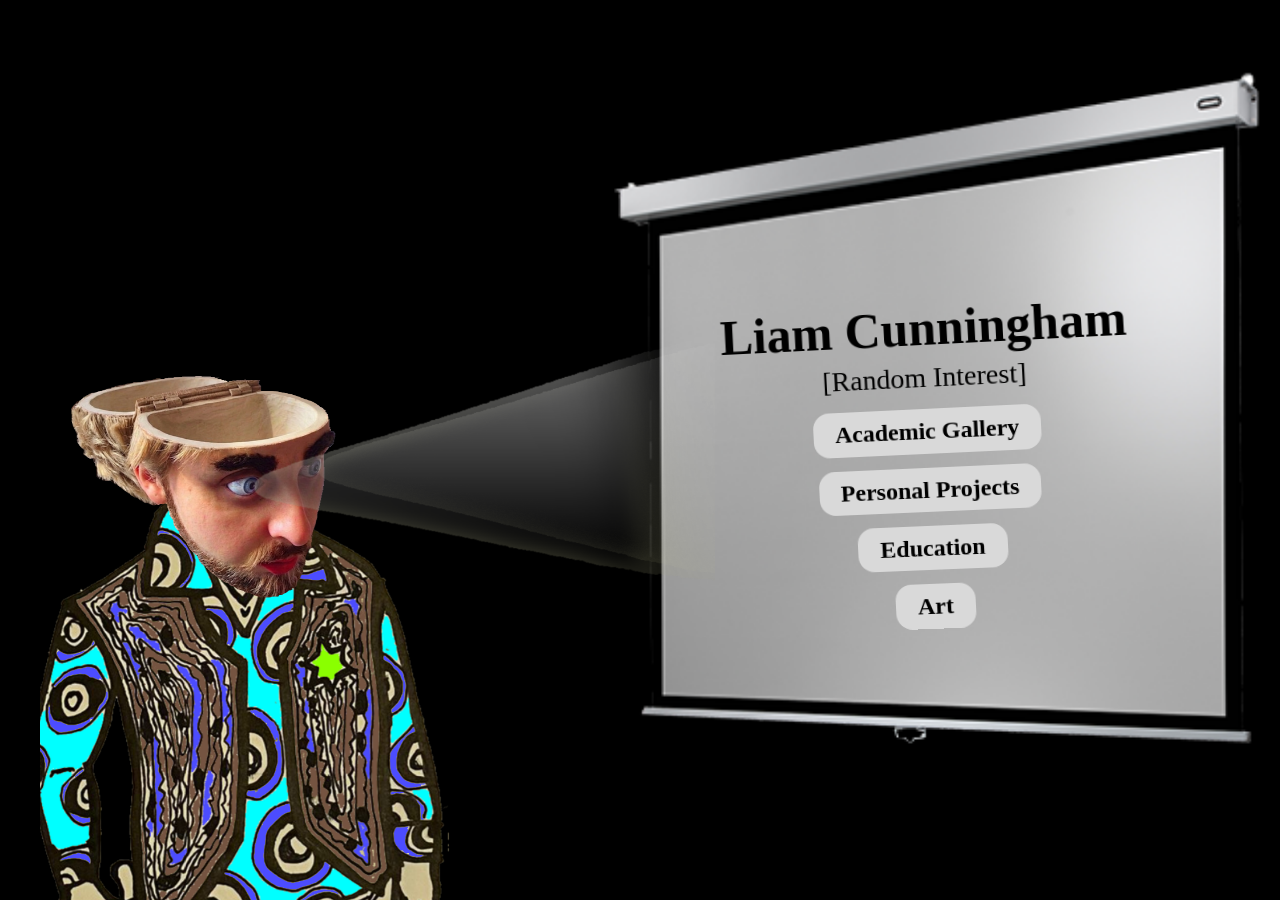
==== index.html @ 1904481e "Build academic gallery prototype" ====
<!DOCTYPE html>
<html lang="en">
<head>
  <meta charset="UTF-8">
  <meta name="viewport" content="width=device-width, initial-scale=1.0">
  <title>Homepage</title>
  <link rel="stylesheet" href="styles.css">
</head>
<body>
  <main class="viewport" aria-label="Homepage artwork composition">
    <div class="stage">
      <section class="screen-menu" aria-label="Projector screen menu">
        <h1 class="screen-title">Liam Cunningham</h1>
        <p class="screen-subtitle">[Random Interest]</p>
        <nav class="screen-links" aria-label="Site sections">
          <a class="screen-link" href="academic-gallery.html">Academic Gallery</a>
          <a class="screen-link" href="#">Personal Projects</a>
          <a class="screen-link" href="#">Education</a>
          <a class="screen-link" href="#">Art</a>
        </nav>
      </section>
      <img class="avatar" src="avatar.png" alt="">
      <img class="hamster-wheel" src="hamsterwheel.gif" alt="">
      <img class="screen" src="projectorscreen.png" alt="">
    </div>
  </main>
</body>
</html>
---- styles.css ----
* {
  box-sizing: border-box;
}

html,
body {
  margin: 0;
  min-height: 100%;
  background: #000;
}

body {
  overflow: hidden;
  font-family: Georgia, serif;
  color: #fff;
}

.viewport {
  position: relative;
  width: 100vw;
  height: 100vh;
  overflow: hidden;
  background: #000;
}

.stage {
  position: absolute;
  top: 50%;
  left: 50%;
  width: 1920px;
  height: 1080px;
  transform: translate(-50%, -50%);
  overflow: hidden;
}

.avatar,
.hamster-wheel,
.screen {
  position: absolute;
  display: block;
  user-select: none;
  -webkit-user-drag: none;
}

.screen {
  z-index: 0;
}

.screen-menu {
  z-index: 1;
}

.avatar,
.hamster-wheel {
  z-index: 2;
}

.screen-menu {
  position: absolute;
  left: 960px;
  top: 392px;
  width: 560px;
  color: #000;
  text-align: center;
  transform-origin: top center;
  transform: perspective(1200px) rotateX(0deg) rotateY(-3deg) rotateZ(-3deg);
}

.screen-title {
  margin: 0;
  font-size: 50px;
  line-height: 1.05;
  font-weight: 700;
  white-space: nowrap;
}

.screen-subtitle {
  margin: 8px 0 16px;
  font-size: 28px;
  line-height: 1.1;
}

.screen-links {
  display: flex;
  flex-direction: column;
  align-items: center;
  gap: 14px;
}

.screen-link {
  display: inline-block;
  min-width: 0;
  padding: 9px 22px;
  border-radius: 16px;
  background: #d9d9d9;
  color: #000;
  font-size: 24px;
  line-height: 1.1;
  font-weight: 700;
  text-decoration: none;
}

.avatar {
  left: 360px;
  top: 430px;
  width: 675px;
  height: auto;
}

.hamster-wheel {
  left: 467px;
  top: 363px;
  width: 170px;
  height: auto;
  border-radius: 50%;
}

.screen {
  left: 578px;
  top: 118px;
  width: 1371px;
  height: auto;
}
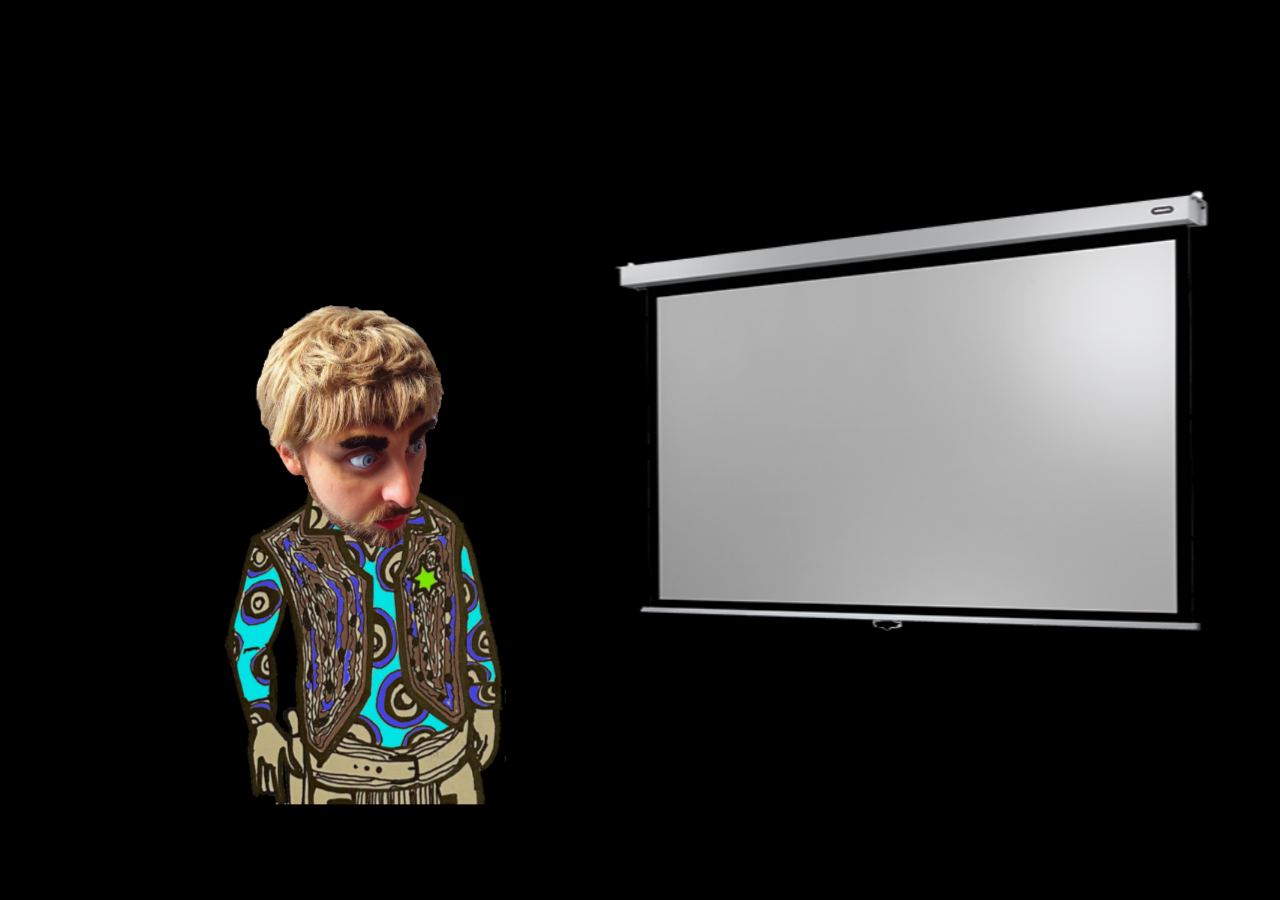
==== commit 97c291d0: "Update homepage animation and projector" ====
--- a/index.html
+++ b/index.html
@@ -5,22 +5,30 @@
   <meta name="viewport" content="width=device-width, initial-scale=1.0">
   <title>Homepage</title>
   <link rel="stylesheet" href="styles.css">
+  <script src="index.js" defer></script>
 </head>
 <body>
   <main class="viewport" aria-label="Homepage artwork composition">
     <div class="stage">
-      <section class="screen-menu" aria-label="Projector screen menu">
-        <h1 class="screen-title">Liam Cunningham</h1>
-        <p class="screen-subtitle">[Random Interest]</p>
-        <nav class="screen-links" aria-label="Site sections">
-          <a class="screen-link" href="academic-gallery.html">Academic Gallery</a>
-          <a class="screen-link" href="#">Personal Projects</a>
-          <a class="screen-link" href="#">Education</a>
-          <a class="screen-link" href="#">Art</a>
+      <div class="cowboy-figure" aria-hidden="true">
+        <img class="cowboy-layer cowboy-body" src="homeAnimation/cowboyBody.png" alt="">
+        <img class="cowboy-layer cowboy-head cowboy-head--still is-active" src="homeAnimation/L1_rightup-cutout.png" alt="">
+        <img class="cowboy-layer cowboy-head cowboy-head--opening" data-src="homeAnimation/openingHammy.gif" alt="">
+        <img class="cowboy-layer cowboy-head cowboy-head--hold" src="homeAnimation/openingHammy-hold.png" alt="">
+        <img class="cowboy-layer cowboy-head cowboy-head--final" data-src="homeAnimation/hammyHead.gif" alt="">
+        <img class="cowboy-layer cowboy-beams" src="homeAnimation/eyeBeams%20(1).png" alt="">
+      </div>
+      <section class="screen-content" aria-label="Projector screen menu">
+        <img class="screen-content-image" src="homeAnimation/projectorContent.png" alt="">
+        <div class="screen-status-box" aria-hidden="true">
+          <span class="screen-status-text">Work in</span>
+        </div>
+        <nav class="screen-hotspots" aria-label="Site sections">
+          <a class="screen-hotspot screen-hotspot--gallery" href="academic-gallery.html">Academic Gallery</a>
+          <a class="screen-hotspot screen-hotspot--projects" href="personal-projects.html">Personal Projects</a>
+          <a class="screen-hotspot screen-hotspot--education" href="education.html">Education</a>
         </nav>
       </section>
-      <img class="avatar" src="avatar.png" alt="">
-      <img class="hamster-wheel" src="hamsterwheel.gif" alt="">
       <img class="screen" src="projectorscreen.png" alt="">
     </div>
   </main>
--- a/styles.css
+++ b/styles.css
@@ -1,5 +1,46 @@
 * {
   box-sizing: border-box;
+}
+
+:root {
+  --scene-width: 1949px;
+  --scene-height: 1116px;
+  --scene-scale: 1;
+  --projector-screen-left: 712px;
+  --projector-screen-top: 118px;
+  --projector-screen-width: 1371px;
+  --projector-screen-scale-x: 1.4;
+  --projector-screen-scale-y: 1;
+  --projector-screen-rotate-x: 0deg;
+  --projector-screen-rotate-y: 0deg;
+  --projector-screen-rotate-z: 0deg;
+  --projector-content-left: 1014px;
+  --projector-content-top: 330px;
+  --projector-content-width: 700px;
+  --projector-content-scale-x: 1.09;
+  --projector-content-scale-y: 1.03;
+  --projector-content-rotate-x: 4.8deg;
+  --projector-content-rotate-y: -10.9deg;
+  --projector-content-rotate-z: -1.7deg;
+  --cowboy-figure-left: 340px;
+  --cowboy-figure-top: 430px;
+  --cowboy-figure-width: 696px;
+  --cowboy-figure-height: 686px;
+  --cowboy-still-left: -6px;
+  --cowboy-still-top: -103px;
+  --cowboy-still-width: 400px;
+  --cowboy-opening-left: -6px;
+  --cowboy-opening-top: -103px;
+  --cowboy-opening-width: 400px;
+  --cowboy-hold-left: -6px;
+  --cowboy-hold-top: -103px;
+  --cowboy-hold-width: 400px;
+  --cowboy-final-left: -6px;
+  --cowboy-final-top: -103px;
+  --cowboy-final-width: 400px;
+  --cowboy-beams-left: -10px;
+  --cowboy-beams-top: -4px;
+  --cowboy-beams-width: 708px;
 }
 
 html,
@@ -27,9 +68,10 @@
   position: absolute;
   top: 50%;
   left: 50%;
-  width: 1920px;
-  height: 1080px;
-  transform: translate(-50%, -50%);
+  width: var(--scene-width);
+  height: var(--scene-height);
+  transform: translate(-50%, -50%) scale(var(--scene-scale));
+  transform-origin: center center;
   overflow: hidden;
 }
 
@@ -46,78 +88,188 @@
   z-index: 0;
 }
 
-.screen-menu {
+.screen-content {
   z-index: 1;
 }
 
-.avatar,
-.hamster-wheel {
+.cowboy-figure {
   z-index: 2;
 }
 
-.screen-menu {
-  position: absolute;
-  left: 960px;
-  top: 392px;
-  width: 560px;
-  color: #000;
-  text-align: center;
+.screen-content {
+  position: absolute;
+  left: var(--projector-content-left);
+  top: var(--projector-content-top);
+  width: var(--projector-content-width);
+  opacity: 0;
+  visibility: hidden;
+  pointer-events: none;
   transform-origin: top center;
-  transform: perspective(1200px) rotateX(0deg) rotateY(-3deg) rotateZ(-3deg);
-}
-
-.screen-title {
-  margin: 0;
-  font-size: 50px;
-  line-height: 1.05;
-  font-weight: 700;
+  transform:
+    perspective(1200px)
+    rotateX(var(--projector-content-rotate-x))
+    rotateY(var(--projector-content-rotate-y))
+    rotateZ(var(--projector-content-rotate-z))
+    scaleX(var(--projector-content-scale-x))
+    scaleY(var(--projector-content-scale-y));
+  transition: opacity 35ms linear;
+}
+
+.screen-content.is-projecting {
+  visibility: visible;
+  pointer-events: auto;
+}
+
+.screen-content-image {
+  display: block;
+  width: 100%;
+  height: auto;
+  user-select: none;
+  -webkit-user-drag: none;
+}
+
+.screen-status-box {
+  position: absolute;
+  left: 31.5%;
+  top: 23.9%;
+  width: 36.7%;
+  height: 9.8%;
+  display: flex;
+  align-items: center;
+  justify-content: center;
+  pointer-events: none;
+}
+
+.screen-status-text {
+  color: #fff;
+  font-family: "Courier New", monospace;
+  font-size: 34px;
+  font-weight: 400;
+  letter-spacing: 0.02em;
+  line-height: 1;
   white-space: nowrap;
 }
 
-.screen-subtitle {
-  margin: 8px 0 16px;
-  font-size: 28px;
-  line-height: 1.1;
-}
-
-.screen-links {
-  display: flex;
-  flex-direction: column;
-  align-items: center;
-  gap: 14px;
-}
-
-.screen-link {
-  display: inline-block;
-  min-width: 0;
-  padding: 9px 22px;
-  border-radius: 16px;
-  background: #d9d9d9;
-  color: #000;
-  font-size: 24px;
-  line-height: 1.1;
-  font-weight: 700;
+.screen-hotspot {
+  position: absolute;
+  left: 13%;
+  width: 74%;
+  border-radius: 999px;
+  color: transparent;
   text-decoration: none;
-}
-
-.avatar {
-  left: 360px;
-  top: 430px;
-  width: 675px;
-  height: auto;
-}
-
-.hamster-wheel {
-  left: 467px;
-  top: 363px;
-  width: 170px;
-  height: auto;
-  border-radius: 50%;
+  outline: none;
+}
+
+.screen-hotspot--gallery {
+  top: 51.2%;
+  height: 11%;
+}
+
+.screen-hotspot--projects {
+  top: 65.8%;
+  height: 11%;
+}
+
+.screen-hotspot--education {
+  top: 80.4%;
+  height: 10%;
+}
+
+.screen-hotspot:hover,
+.screen-hotspot:focus-visible {
+  box-shadow: inset 0 0 0 3px rgba(255, 255, 255, 0.3);
+}
+
+.cowboy-figure {
+  position: absolute;
+  left: var(--cowboy-figure-left);
+  top: var(--cowboy-figure-top);
+  width: var(--cowboy-figure-width);
+  height: var(--cowboy-figure-height);
+}
+
+.cowboy-layer {
+  position: absolute;
+  display: block;
+  user-select: none;
+  -webkit-user-drag: none;
+  pointer-events: none;
+}
+
+.cowboy-body,
+.cowboy-beams {
+  inset: 0;
+  width: 100%;
+  height: 100%;
+  object-fit: contain;
+}
+
+.cowboy-body {
+  z-index: 1;
+}
+
+.cowboy-head {
+  opacity: 0;
+  z-index: 2;
+}
+
+.cowboy-head.is-active {
+  opacity: 1;
+}
+
+.cowboy-head--still,
+.cowboy-head--opening,
+.cowboy-head--hold {
+  height: auto;
+}
+
+.cowboy-head--still {
+  left: var(--cowboy-still-left);
+  top: var(--cowboy-still-top);
+  width: var(--cowboy-still-width);
+}
+
+.cowboy-head--opening {
+  left: var(--cowboy-opening-left);
+  top: var(--cowboy-opening-top);
+  width: var(--cowboy-opening-width);
+}
+
+.cowboy-head--hold {
+  left: var(--cowboy-hold-left);
+  top: var(--cowboy-hold-top);
+  width: var(--cowboy-hold-width);
+}
+
+.cowboy-head--final {
+  left: var(--cowboy-final-left);
+  top: var(--cowboy-final-top);
+  width: var(--cowboy-final-width);
+  height: auto;
+}
+
+.cowboy-beams {
+  left: var(--cowboy-beams-left);
+  top: var(--cowboy-beams-top);
+  width: var(--cowboy-beams-width);
+  height: auto;
+  z-index: 3;
+  opacity: 0;
+  filter: brightness(1.08);
+  transition: opacity 35ms linear;
 }
 
 .screen {
-  left: 578px;
-  top: 118px;
-  width: 1371px;
-  height: auto;
-}
+  left: var(--projector-screen-left);
+  top: var(--projector-screen-top);
+  width: var(--projector-screen-width);
+  height: auto;
+  transform-origin: center center;
+  transform:
+    perspective(1400px)
+    rotateX(var(--projector-screen-rotate-x))
+    rotateY(var(--projector-screen-rotate-y))
+    rotateZ(var(--projector-screen-rotate-z))
+    scaleX(var(--projector-screen-scale-x))
+    scaleY(var(--projector-screen-scale-y));
+}
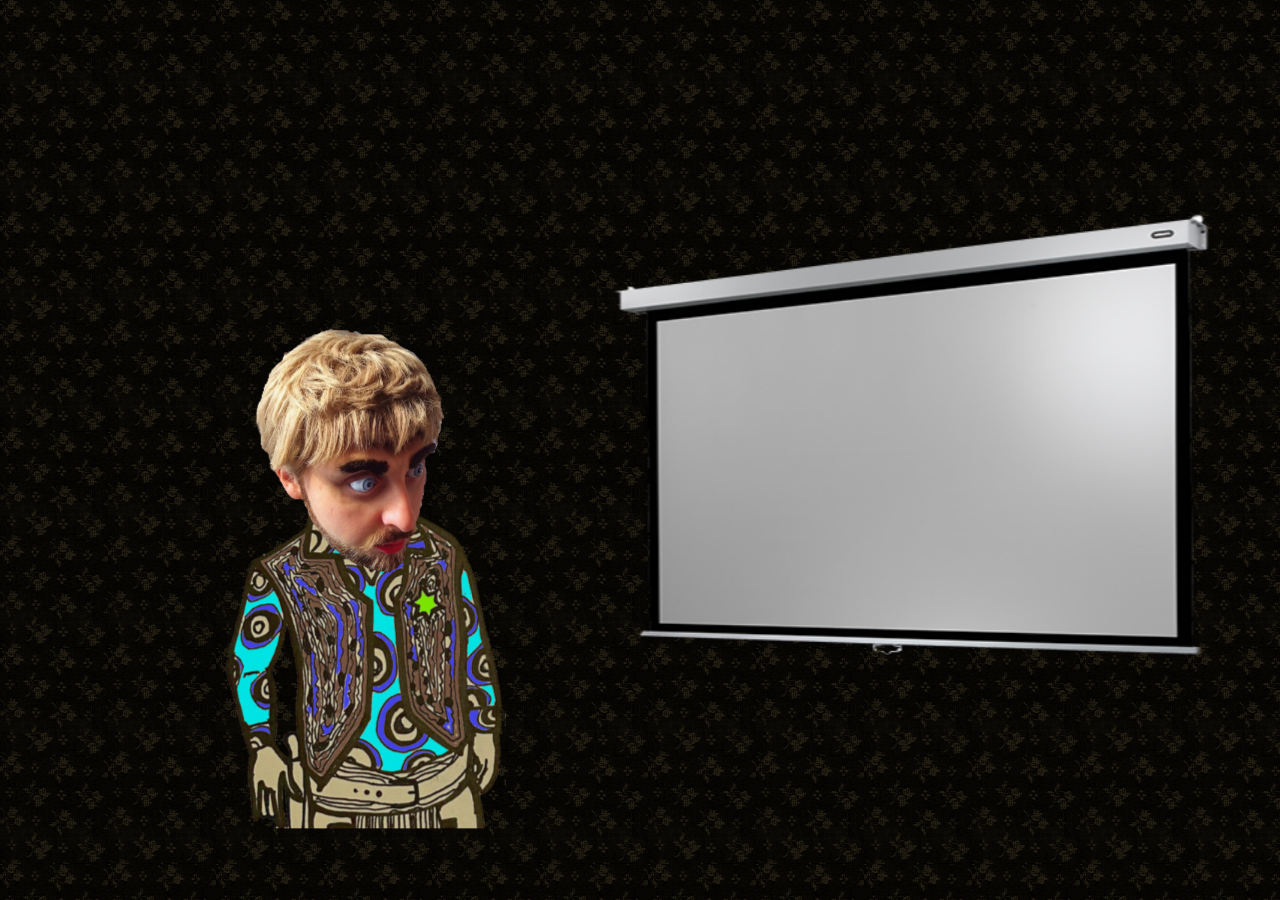
==== commit 873d8245: "Update homepage and gallery interactions" ====
--- a/index.html
+++ b/index.html
@@ -21,12 +21,40 @@
       <section class="screen-content" aria-label="Projector screen menu">
         <img class="screen-content-image" src="homeAnimation/projectorContent.png" alt="">
         <div class="screen-status-box" aria-hidden="true">
-          <span class="screen-status-text">Work in</span>
+          <div class="screen-status-track">
+            <span class="screen-status-text"></span>
+            <span class="screen-status-text" aria-hidden="true"></span>
+          </div>
         </div>
         <nav class="screen-hotspots" aria-label="Site sections">
-          <a class="screen-hotspot screen-hotspot--gallery" href="academic-gallery.html">Academic Gallery</a>
-          <a class="screen-hotspot screen-hotspot--projects" href="personal-projects.html">Personal Projects</a>
-          <a class="screen-hotspot screen-hotspot--education" href="education.html">Education</a>
+          <a class="screen-hotspot screen-hotspot--about" href="about-me.html">
+            <span class="screen-hotspot-mask screen-hotspot-mask--left" aria-hidden="true"></span>
+            <span class="screen-hotspot-mask screen-hotspot-mask--right" aria-hidden="true"></span>
+            <span class="screen-hotspot-bar screen-hotspot-bar--left" aria-hidden="true"></span>
+            <span class="screen-hotspot-bar screen-hotspot-bar--right" aria-hidden="true"></span>
+            About Me
+          </a>
+          <a class="screen-hotspot screen-hotspot--gallery" href="academic-gallery.html">
+            <span class="screen-hotspot-mask screen-hotspot-mask--left" aria-hidden="true"></span>
+            <span class="screen-hotspot-mask screen-hotspot-mask--right" aria-hidden="true"></span>
+            <span class="screen-hotspot-bar screen-hotspot-bar--left" aria-hidden="true"></span>
+            <span class="screen-hotspot-bar screen-hotspot-bar--right" aria-hidden="true"></span>
+            Academic Gallery
+          </a>
+          <a class="screen-hotspot screen-hotspot--projects" href="personal-projects.html">
+            <span class="screen-hotspot-mask screen-hotspot-mask--left" aria-hidden="true"></span>
+            <span class="screen-hotspot-mask screen-hotspot-mask--right" aria-hidden="true"></span>
+            <span class="screen-hotspot-bar screen-hotspot-bar--left" aria-hidden="true"></span>
+            <span class="screen-hotspot-bar screen-hotspot-bar--right" aria-hidden="true"></span>
+            Personal Projects
+          </a>
+          <a class="screen-hotspot screen-hotspot--education" href="education.html">
+            <span class="screen-hotspot-mask screen-hotspot-mask--left" aria-hidden="true"></span>
+            <span class="screen-hotspot-mask screen-hotspot-mask--right" aria-hidden="true"></span>
+            <span class="screen-hotspot-bar screen-hotspot-bar--left" aria-hidden="true"></span>
+            <span class="screen-hotspot-bar screen-hotspot-bar--right" aria-hidden="true"></span>
+            Education
+          </a>
         </nav>
       </section>
       <img class="screen" src="projectorscreen.png" alt="">
--- a/styles.css
+++ b/styles.css
@@ -1,11 +1,29 @@
 * {
   box-sizing: border-box;
+}
+
+html,
+body {
+  cursor: url("customCursor/p3-medium.cur"), auto;
+}
+
+a,
+button,
+[role="button"],
+input[type="button"],
+input[type="submit"],
+input[type="reset"],
+label[for],
+summary,
+select {
+  cursor: url("customCursor/p1-medium.cur"), pointer;
 }
 
 :root {
   --scene-width: 1949px;
   --scene-height: 1116px;
   --scene-scale: 1;
+  --scene-offset-y: 24px;
   --projector-screen-left: 712px;
   --projector-screen-top: 118px;
   --projector-screen-width: 1371px;
@@ -47,7 +65,7 @@
 body {
   margin: 0;
   min-height: 100%;
-  background: #000;
+  background-color: #000;
 }
 
 body {
@@ -61,18 +79,33 @@
   width: 100vw;
   height: 100vh;
   overflow: hidden;
-  background: #000;
+  isolation: isolate;
+  background-color: #000;
+}
+
+.viewport::before {
+  content: "";
+  position: absolute;
+  inset: 0;
+  background-image: url("homeAnimation/backgroundTile.png");
+  background-position: top left;
+  background-repeat: repeat;
+  background-size: 108px 108px;
+  opacity: 0.15;
+  pointer-events: none;
+  z-index: 0;
 }
 
 .stage {
   position: absolute;
-  top: 50%;
+  top: calc(50% + var(--scene-offset-y));
   left: 50%;
   width: var(--scene-width);
   height: var(--scene-height);
   transform: translate(-50%, -50%) scale(var(--scene-scale));
   transform-origin: center center;
   overflow: hidden;
+  z-index: 1;
 }
 
 .avatar,
@@ -136,8 +169,18 @@
   height: 9.8%;
   display: flex;
   align-items: center;
-  justify-content: center;
+  justify-content: flex-start;
+  overflow: hidden;
   pointer-events: none;
+}
+
+.screen-status-track {
+  --status-scroll-width: 0px;
+  display: flex;
+  align-items: center;
+  width: max-content;
+  animation: screen-status-scroll 24s linear infinite;
+  will-change: transform;
 }
 
 .screen-status-text {
@@ -148,36 +191,142 @@
   letter-spacing: 0.02em;
   line-height: 1;
   white-space: nowrap;
+  flex: 0 0 auto;
+}
+
+@keyframes screen-status-scroll {
+  from {
+    transform: translateX(0);
+  }
+
+  to {
+    transform: translateX(calc(-1 * var(--status-scroll-width)));
+  }
+}
+
+.screen-hotspots {
+  position: absolute;
+  inset: 0;
 }
 
 .screen-hotspot {
-  position: absolute;
-  left: 13%;
-  width: 74%;
+  --screen-row-fill: rgb(73 73 73);
+  --screen-bar-thickness: 4px;
+  --screen-bar-shift: 22px;
+  --screen-mask-height: 10px;
+  --screen-mask-bleed-x: 7px;
+  --screen-left-start: 11.844%;
+  --screen-left-end: 37.894%;
+  --screen-right-start: 62.219%;
+  --screen-right-end: 89.318%;
+  --screen-line-y: 50%;
+  position: absolute;
+  left: 0;
+  width: 100%;
   border-radius: 999px;
   color: transparent;
   text-decoration: none;
   outline: none;
+  overflow: visible;
+}
+
+.screen-hotspot-mask,
+.screen-hotspot-bar {
+  position: absolute;
+  top: var(--screen-line-y);
+  pointer-events: none;
+}
+
+.screen-hotspot-mask {
+  height: var(--screen-mask-height);
+  background: var(--screen-row-fill);
+  opacity: 0;
+  transform: translateY(-50%);
+  transition: opacity 170ms ease;
+  z-index: 1;
+}
+
+.screen-hotspot-bar {
+  height: var(--screen-bar-thickness);
+  background: #fff;
+  transform: translateY(-50%) translateX(0);
+  transition: transform 170ms ease;
+  z-index: 2;
+}
+
+.screen-hotspot-mask--left {
+  left: calc(var(--screen-left-start) - var(--screen-mask-bleed-x));
+  width: calc(var(--screen-left-end) - var(--screen-left-start) + (var(--screen-mask-bleed-x) * 2));
+}
+
+.screen-hotspot-mask--right {
+  left: calc(var(--screen-right-start) - var(--screen-mask-bleed-x));
+  width: calc(var(--screen-right-end) - var(--screen-right-start) + (var(--screen-mask-bleed-x) * 2));
+}
+
+.screen-hotspot-bar--left {
+  left: var(--screen-left-start);
+  width: calc(var(--screen-left-end) - var(--screen-left-start));
+}
+
+.screen-hotspot-bar--right {
+  left: var(--screen-right-start);
+  width: calc(var(--screen-right-end) - var(--screen-right-start));
+}
+
+.screen-hotspot--about {
+  --screen-left-start: 11.844%;
+  --screen-left-end: 37.894%;
+  --screen-right-start: 62.219%;
+  --screen-right-end: 89.318%;
+  --screen-line-y: 77.542%;
+  top: 37%;
+  height: 9.6%;
 }
 
 .screen-hotspot--gallery {
+  --screen-left-start: 11.844%;
+  --screen-left-end: 27.549%;
+  --screen-right-start: 72.414%;
+  --screen-right-end: 89.318%;
+  --screen-line-y: 65.7%;
   top: 51.2%;
   height: 11%;
 }
 
 .screen-hotspot--projects {
+  --screen-left-start: 11.844%;
+  --screen-left-end: 26.799%;
+  --screen-right-start: 73.163%;
+  --screen-right-end: 89.318%;
+  --screen-line-y: 60.082%;
   top: 65.8%;
   height: 11%;
 }
 
 .screen-hotspot--education {
+  --screen-left-start: 11.844%;
+  --screen-left-end: 36.094%;
+  --screen-right-start: 64.018%;
+  --screen-right-end: 89.318%;
+  --screen-line-y: 59.92%;
   top: 80.4%;
   height: 10%;
 }
 
-.screen-hotspot:hover,
-.screen-hotspot:focus-visible {
-  box-shadow: inset 0 0 0 3px rgba(255, 255, 255, 0.3);
+.screen-hotspot:hover .screen-hotspot-mask,
+.screen-hotspot:focus-visible .screen-hotspot-mask {
+  opacity: 1;
+}
+
+.screen-hotspot:hover .screen-hotspot-bar--left,
+.screen-hotspot:focus-visible .screen-hotspot-bar--left {
+  transform: translateY(-50%) translateX(calc(var(--screen-bar-shift) * -1));
+}
+
+.screen-hotspot:hover .screen-hotspot-bar--right,
+.screen-hotspot:focus-visible .screen-hotspot-bar--right {
+  transform: translateY(-50%) translateX(var(--screen-bar-shift));
 }
 
 .cowboy-figure {
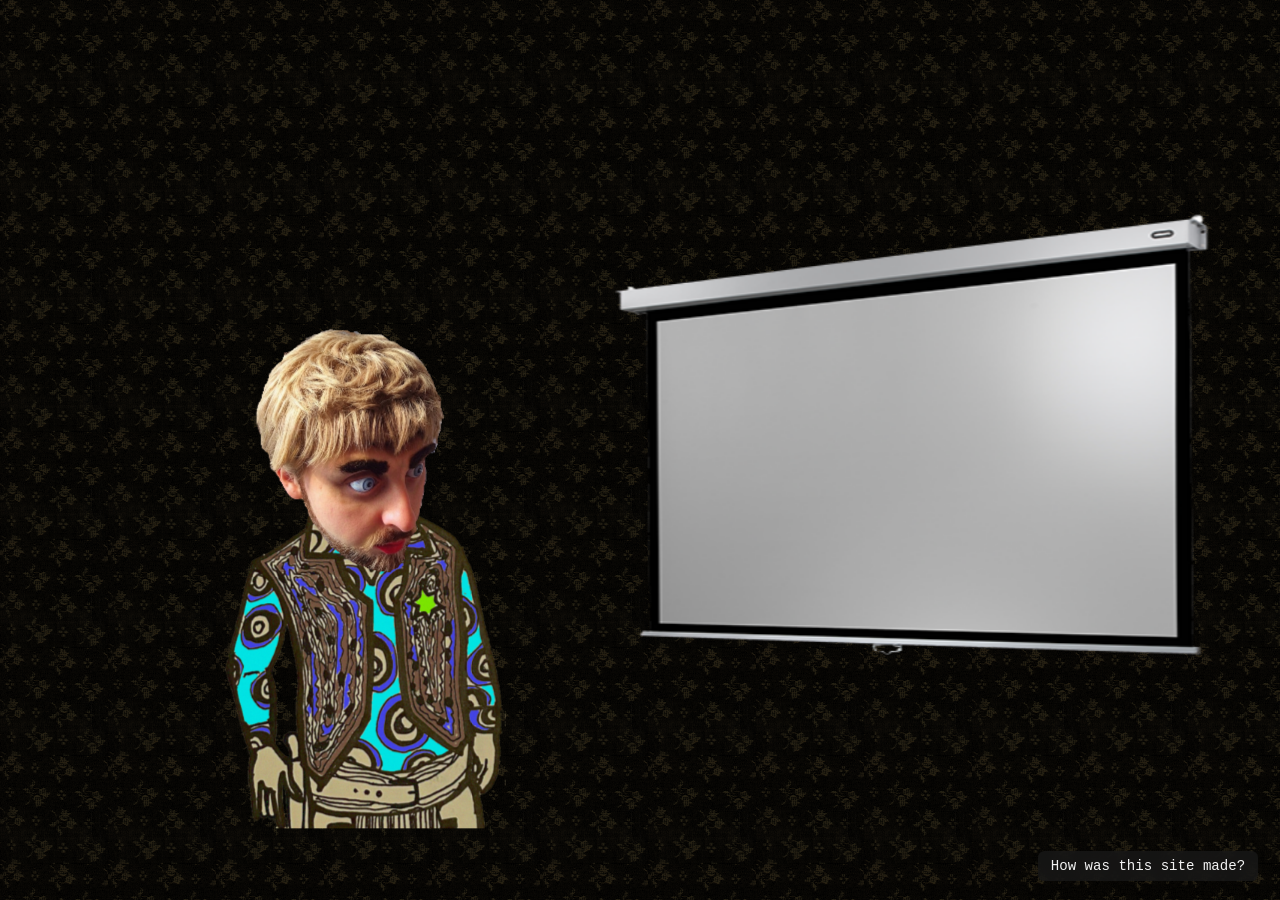
==== commit de0f6eae: "Refine homepage info panel and ticker" ====
--- a/index.html
+++ b/index.html
@@ -59,6 +59,68 @@
       </section>
       <img class="screen" src="projectorscreen.png" alt="">
     </div>
+
+    <button
+      class="site-info-toggle"
+      type="button"
+      aria-expanded="false"
+      aria-controls="site-info-panel"
+    >
+      How was this site made?
+    </button>
+
+    <aside class="site-info-panel" id="site-info-panel" hidden aria-label="Site creation details">
+      <div class="site-info-header">
+        <button class="site-info-close" type="button" aria-label="Close site info">&times;</button>
+        <h2>How was this site made?</h2>
+      </div>
+
+      <section class="site-info-section">
+        <h3>Coding:</h3>
+        <p>ChatGPT 5.4</p>
+        <p>Claude Opus 4.1</p>
+      </section>
+
+      <section class="site-info-section">
+        <h3>Image/Video Generation:</h3>
+        <p>Gemini 3</p>
+        <p>LTX-23</p>
+      </section>
+
+      <section class="site-info-section">
+        <h3>Design:</h3>
+        <p>Figma</p>
+        <p>Photoshop</p>
+        <p>Illustrator</p>
+      </section>
+
+      <section class="site-info-section">
+        <h3>Drawing:</h3>
+        <p>Old fashioned pen and paper</p>
+      </section>
+
+      <section class="site-info-section">
+        <h3>Assets:</h3>
+        <p>Projector Screen</p>
+        <p>
+          <a href="https://ribalto.com/en/celexon-1090783" target="_blank" rel="noopener noreferrer">
+            https://ribalto.com/en/celexon-1090783
+          </a>
+        </p>
+        <p>Bench Model</p>
+        <p>
+          <a href="https://sketchfab.com/3d-models/bench-with-cushion-low-poly-9cf49bf6cac0495ba888a085a69efa27" target="_blank" rel="noopener noreferrer">
+            https://sketchfab.com/3d-models/bench-with-cushion-low-poly-9cf49bf6cac0495ba888a085a69efa27
+          </a>
+        </p>
+        <p>Hamster gif</p>
+        <p>
+          <a href="https://usagif.com/gif/hamster-wheel-32/" target="_blank" rel="noopener noreferrer">
+            https://usagif.com/gif/hamster-wheel-32/
+          </a>
+        </p>
+      </section>
+    </aside>
   </main>
 </body>
 </html>
--- a/styles.css
+++ b/styles.css
@@ -96,6 +96,128 @@
   z-index: 0;
 }
 
+.site-info-toggle,
+.site-info-panel {
+  position: fixed;
+  z-index: 40;
+}
+
+.site-info-toggle {
+  right: clamp(0.8rem, 1.8vw, 1.4rem);
+  bottom: clamp(0.65rem, 1.5vw, 1.2rem);
+  padding: 0.48rem 0.78rem;
+  border: none;
+  border-radius: 0.4rem;
+  background: rgba(26, 26, 26, 0.76);
+  color: #f2f2f2;
+  font-family: "Courier New", monospace;
+  font-size: 0.88rem;
+  line-height: 1;
+  backdrop-filter: blur(8px);
+  transition: transform 140ms ease, background-color 140ms ease, border-color 140ms ease;
+}
+
+.site-info-toggle:hover,
+.site-info-toggle:focus-visible {
+  background: rgba(42, 42, 42, 0.86);
+  border-color: rgba(255, 255, 255, 0.28);
+  transform: translateY(-1px);
+}
+
+.site-info-toggle:focus-visible,
+.site-info-close:focus-visible,
+.site-info-panel a:focus-visible {
+  outline: 2px solid rgba(255, 255, 255, 0.72);
+  outline-offset: 3px;
+}
+
+.site-info-panel {
+  top: auto;
+  right: clamp(0.8rem, 1.6vw, 1.3rem);
+  bottom: clamp(3.2rem, 5.5vw, 4.8rem);
+  width: min(31rem, calc(100vw - 1.6rem));
+  max-height: none;
+  padding: 1rem 1.15rem 1rem;
+  overflow: hidden;
+  border: 1px solid rgba(255, 255, 255, 0.12);
+  border-radius: 1rem;
+  background: rgba(34, 34, 34, 0.82);
+  color: #fafafa;
+  backdrop-filter: blur(12px);
+  box-shadow: 0 18px 48px rgba(0, 0, 0, 0.34);
+  transform: none;
+}
+
+.site-info-panel[hidden] {
+  display: none;
+}
+
+.site-info-panel h2,
+.site-info-panel h3,
+.site-info-panel p {
+  margin: 0;
+}
+
+.site-info-header {
+  display: grid;
+  grid-template-columns: 1.4rem minmax(0, 1fr);
+  align-items: center;
+  column-gap: 0.7rem;
+}
+
+.site-info-panel h2 {
+  font-family: Georgia, serif;
+  font-size: clamp(1.22rem, 2vw, 1.8rem);
+  font-weight: 400;
+  line-height: 1.05;
+  text-align: right;
+  white-space: nowrap;
+}
+
+.site-info-section {
+  margin-top: 0.7rem;
+  text-align: right;
+}
+
+.site-info-section h3 {
+  font-family: "Courier New", monospace;
+  font-size: 0.88rem;
+  font-weight: 700;
+  line-height: 1.15;
+}
+
+.site-info-section p {
+  margin-top: 0.12rem;
+  font-family: "Courier New", monospace;
+  font-size: 0.72rem;
+  line-height: 1.2;
+}
+
+.site-info-panel a {
+  color: #fafafa;
+  text-decoration: none;
+  word-break: break-word;
+}
+
+.site-info-panel a:hover {
+  text-decoration: underline;
+}
+
+.site-info-close {
+  position: static;
+  display: grid;
+  place-items: center;
+  width: 1.4rem;
+  height: 1.4rem;
+  padding: 0;
+  border: none;
+  background: transparent;
+  color: #fff;
+  font-family: Georgia, serif;
+  font-size: 1.55rem;
+  line-height: 1;
+}
+
 .stage {
   position: absolute;
   top: calc(50% + var(--scene-offset-y));
@@ -422,3 +544,11 @@
     scaleX(var(--projector-screen-scale-x))
     scaleY(var(--projector-screen-scale-y));
 }
+
+@media (max-width: 760px) {
+  .site-info-panel {
+    right: 0.8rem;
+    left: 0.8rem;
+    width: auto;
+  }
+}
